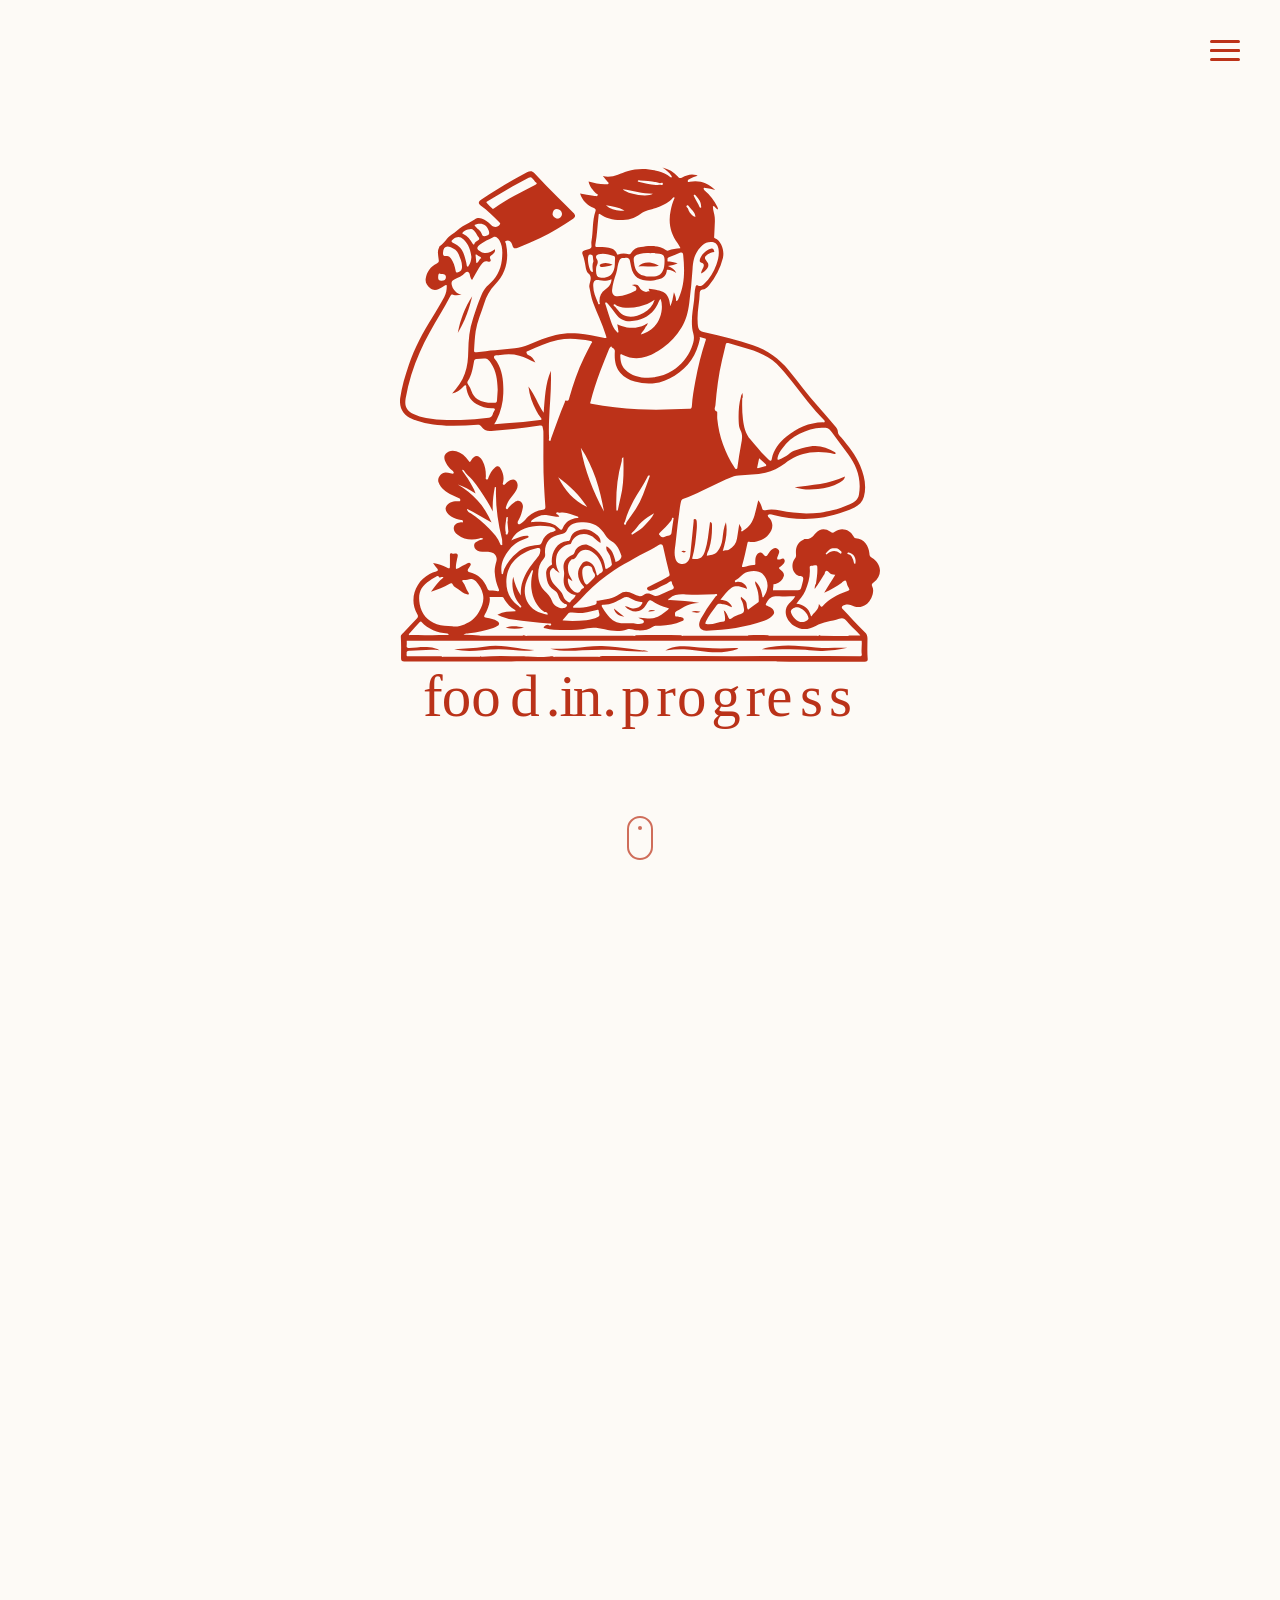
==== index.html @ 71061f3a "Add files via upload" ====
<!DOCTYPE html>
<html lang="sl">
<head>
    <meta charset="UTF-8">
    <meta name="viewport" content="width=device-width, initial-scale=1.0">
    <title>food.in.progress</title>
    <link href="https://cdn.jsdelivr.net/npm/bootstrap@5.3.0/dist/css/bootstrap.min.css" rel="stylesheet">
    <link rel="stylesheet" href="css/style.css">
</head>
<body class="intro-mode">

    <div class="grain"></div>

    <div id="overlay-menu" class="overlay">
        <nav class="overlay-content">
            <a href="lieferung.html">Essenslieferung</a>
            <a href="ausbildung.html">Ausbildung</a>
            <a href="catering.html">Pop-Up Catering</a>
            <a href="nachhaltigkeit.html">Nachhaltigkeit</a>
        </nav>
    </div>

    <div id="nav-icon">
        <span></span><span></span><span></span><span></span>
    </div>

    <div class="dot-nav">
        <div class="dot active" data-index="0"><span>Hausgemacht</span></div>
        <div class="dot" data-index="1"><span>Natürlich</span></div>
        <div class="dot" data-index="2"><span>Traditionell</span></div>
        <div class="dot" data-index="3"><span>Geschichte</span></div>
    </div>

    <div class="container-fluid p-0">
        <div class="row g-0 vh-100 overflow-hidden">
            
            <div id="left-panel" class="col-md-6 d-flex align-items-center justify-content-center">
                <div class="logo-wrapper">
                    <img src="image/logo.svg" alt="Logo" id="main-logo">
                </div>
                <div class="mouse"></div>
            </div>

            <div id="right-panel" class="col-md-6">
                
                <div class="fixed-bg-container">
                    <div class="bg-layer" id="bg-1" style="background-image: url('https://images.pexels.com/photos/8093916/pexels-photo-8093916.jpeg');"></div>
                    <div class="bg-layer" id="bg-2" style="background-image: url('https://images.pexels.com/photos/12421015/pexels-photo-12421015.jpeg');"></div>
                </div>

                <div class="sections-container">
                    <section class="v-section hausgemacht-section">
                        <div class="inner-content">
                            <h1>Hausgemacht. Direkt zu dir.</h1><hr>
                            <p>In der heutigen schnelllebigen Welt, in der Zeit ein kostbares Gut ist, bieten wir Ihnen frisch zubereitete, hausgemachte Mahlzeiten bequem nach Hause oder ins Büro – eine gesunde, hochwertige und köstliche Alternative zu gekauften Sandwiches und ungesunden Fertiggerichten.</p><br>
                            <a href="lieferung.html" class="btn-premium hausgemacht">Entdecken</a>
                        </div>
                    </section>

                    <section class="v-section naturlich-section transparent-bg">
                        <div class="inner-content light-text">
                            <h1>Natürlich. Regional. Ehrlicher Geschmack.</h1><hr>
                            <p>Mit frischen, regionalen Zutaten und viel Liebe zum Detail bereiten wir jede Mahlzeit sorgfältig und schonend für Sie zu. Dabei legen wir größten Wert auf Qualität, Natürlichkeit und ausgewogene Rezepturen. So genießen Sie ehrliche, hausgemachte Küche voller Geschmack – ganz ohne künstliche Zusätze und Kompromisse.</p>
                        </div>
                    </section>

                    <section class="v-section oma-section">
                        <div class="inner-content">
                            <h1>Wie bei Oma – nur schneller geliefert.</h1><hr>
                            <p>Unsere Gerichte erinnern an die vertrauten Aromen aus Omas Küche – mit traditionellen Rezepten, frischen Zutaten und viel Sorgfalt zubereitet. Wir verbinden bewährte Hausmannskost mit moderner Effizienz, damit Sie echte, hausgemachte Qualität genießen können, auch wenn der Alltag kaum Zeit zum Kochen lässt.</p>
                        </div>
                    </section>

                    <section class="v-section geschichte-section transparent-bg">
                        <div class="inner-content light-text">
                            <h1>Unsere Geschichte</h1><hr>
                            <p>Bevor er den Kochlöffel schwang, arbeitete unser Küchenchef viele Jahre als Architekt und gestaltete Gebäude mit Liebe zum Detail und klarer Vision. Heute überträgt er seine Erfahrung aus der Architektur auf die Küche: Jedes Gericht plant er mit Präzision, ästhetischem Gespür und Kreativität, sodass Geschmack, Optik und Harmonie perfekt zusammenspielen.</p>
                        </div>
                    </section>
                </div>
            </div>

        </div>
    </div>

    <script src="js/script.js"></script>
</body>
</html>
---- css/style.css ----
/* ================================================== */
/* 1. FONTS */
/* ================================================== */

/* Letter Gothic - za poudarke ali strojni videz */
@font-face {
    font-family: 'LetterGothic';
    src: url('../fonts/Letter Gothic MT Std Bold.woff2') format('woff2'),
         url('../fonts/Letter Gothic MT Std Bold.woff') format('woff');
    font-weight: bold;
    font-style: normal;
}

@font-face {
    font-family: 'LetterGothic';
    src: url('../fonts/Letter Gothic MT Oblique.woff2') format('woff2'),
         url('../fonts/Letter Gothic MT Oblique.woff') format('woff');
    font-weight: normal;
    font-style: italic;
}

@font-face {
    font-family: 'TTHoves';
    src: url('../fonts/TTHoves-Regular.woff2') format('woff2'),
         url('../fonts/TTHoves-Regular.woff') format('woff');
    font-weight: normal;
    font-style: normal;
}

@font-face {
    font-family: 'TTHoves';
    src: url('../fonts/TTHoves-Medium.woff2') format('woff2'),
         url('../fonts/TTHoves-Medium.woff') format('woff');
    font-weight: 500;
    font-style: normal;
}

/* ================================================== */
/* 2. ROOT VARIABLES */
/* ================================================== */
:root {
    --cream: #FDFAF6;
    --red: #BC3219;
    --other: #026a81;
    --svsiva:#e5e5e5;
}

/* ================================================== */
/* 3. GLOBAL STYLES */
/* ================================================== */
body, html {
    margin: 0;
    padding: 0;
    height: 100%;
    width: 100%;
    background-color: var(--cream);
    font-family: 'Segoe UI', sans-serif;
    overflow: hidden;
}

body {
    font-family: 'TTHoves', sans-serif;
}

h1, h2, .overlay-content a {
    font-family: 'LetterGothic', sans-serif;
    font-weight: bold;
}

/* ================================================== */
/* 4. GRAIN TEXTURE */
/* ================================================== */
.grain {
    position: fixed;
    top: -50%;
    left: -50%;
    width: 200%;
    height: 200%;
    background-image: url('https://upload.wikimedia.org/wikipedia/commons/5/5c/Image_gaussian_noise_example.png');
    opacity: 0.2;
    pointer-events: none;
    z-index: 9999;
    animation: noise 0.2s infinite;
}

@keyframes noise {
    0%, 100% { transform: translate(0,0); }
    10% { transform: translate(-1%,-1%); }
    25% { transform: translate(1%,1%); }
    50% { transform: translate(-1%,1%); }
}

/* ================================================== */
/* 5. SPLIT PANEL LOGIC */
/* ================================================== */
#left-panel {
    position: absolute;
    top: 0;
    left: 0;
    width: 100vw;
    height: 100vh;
    background-color: var(--cream);
    z-index: 100;
    transition: all 1.1s cubic-bezier(0.8, 0, 0.2, 1);
}

#right-panel {
    position: absolute;
    top: 0;
    right: -70vw;
    width: 70vw;
    height: 100vh;
    background-color: var(--cream);
    transition: all 1.1s cubic-bezier(0.8, 0, 0.2, 1);
    z-index: 90;
}

body.scrolled #left-panel { width: 30vw; background-color: var(--svsiva); }
body.scrolled #right-panel { right: 0; }

/* ================================================== */
/* 6. LOGO & MOUSE */
/* ================================================== */
.logo-wrapper {
    transform: scale(3);
    transition: 1.1s cubic-bezier(0.8, 0, 0.2, 1);
}

#main-logo {
    width: 160px;
    opacity: 0;
    animation: fadeIn 1.2s forwards 0.6s;
}

body.scrolled .logo-wrapper { transform: scale(2.5); }
body.scrolled #main-logo { filter: brightness(0) /*invert(1)*/; }

.mouse {
    position: absolute;
    bottom: 40px;
    left: 50%;
    transform: translateX(-50%);
    width: 26px;
    height: 44px;
    border: 2px solid var(--red);
    border-radius: 20px;
    transition: 0.5s;
    opacity: 0.7;
}

.mouse::before {
    content: '';
    position: absolute;
    top: 8px;
    left: 50%;
    width: 4px;
    height: 4px;
    background: var(--red);
    border-radius: 50%;
    transform: translateX(-50%);
    animation: wheel 2s infinite;
}

body.scrolled .mouse { opacity: 0; visibility: hidden; }

@keyframes wheel { to { opacity: 0; top: 25px; } }
@keyframes fadeIn { to { opacity: 1; } }

/* ================================================== */
/* 7. FIXED BACKGROUNDS WITH ZOOM EFFECT */
/* ================================================== */
.fixed-bg-container {
    position: absolute;
    top: 0;
    left: 0;
    width: 100%;
    height: 100%;
    z-index: -1;
    background: #000;
}

.bg-layer {
    position: absolute;
    top: 0;
    left: 0;
    width: 100%;
    height: 100%;
    background-size: cover;
    background-position: center;
    opacity: 0;
    transition: opacity 1s ease;
    transform: scale(1.15);
}

.bg-layer.active {
    opacity: 1;
    transform: scale(1);
    transition: opacity 1s ease, transform 6s ease-out;
}

/* ================================================== */
/* 8. SECTIONS */
/* ================================================== */
.sections-container {
    height: 100%;
    transition: transform 0.8s cubic-bezier(0.7, 0, 0.3, 1);
    display: flex;
    flex-direction: column;
    will-change: transform;
}

.v-section {
    height: 100vh;
    flex-shrink: 0;
    display: flex;
    align-items: center;
    justify-content: center;
    padding: 0 12%;
    color: var(--red);
    background-color: var(--cream);
}

.transparent-bg { background-color: transparent !important; }

.inner-content h1 {
    font-size: 3.5rem;
    font-weight: 800;
    text-transform: uppercase;
}

.light-text {
    color: var(--cream);
    text-shadow: 0 4px 15px rgba(0,0,0,0.4);
}

/* ================================================== */
/* 9. HAMBURGER ICON */
/* ================================================== */
#nav-icon {
    width: 30px;
    height: 22px;
    position: fixed;
    top: 40px;
    right: 40px;
    z-index: 10001;
    cursor: pointer;
    transition: 0.5s ease-in-out;
}

#nav-icon span {
    display: block;
    position: absolute;
    height: 3px;
    width: 100%;
    background: var(--red);
    border-radius: 9px;
    transition: .25s ease-in-out;
}

#nav-icon span:nth-child(1) { top: 0; }
#nav-icon span:nth-child(2), #nav-icon span:nth-child(3) { top: 9px; }
#nav-icon span:nth-child(4) { top: 18px; }

#nav-icon.open span:nth-child(1) { top: 9px; width: 0%; left: 50%; }
#nav-icon.open span:nth-child(2) { transform: rotate(45deg); }
#nav-icon.open span:nth-child(3) { transform: rotate(-45deg); }
#nav-icon.open span:nth-child(4) { top: 9px; width: 0%; left: 50%; }
#nav-icon.open span { background: var(--cream); }

/* ================================================== */
/* 10. OVERLAY MENU */
/* ================================================== */
.overlay {
    height: 100%;
    width: 0;
    position: fixed;
    z-index: 10000;
    top: 0;
    left: 0;
    background-color: var(--red);
    overflow: hidden;
    transition: 0.9s cubic-bezier(0.8, 0, 0.2, 1);
    display: flex;
    justify-content: center;
    align-items: center;
}

.overlay-content a {
    font-size: 3.5rem;
    color: var(--cream);
    text-decoration: none;
    display: block;
    margin: 20px 0;
    font-family: 'LetterGothic', sans-serif;
    font-style: italic;
    /*text-transform: uppercase;*/
    transition: 0.3s;
}

.overlay-content a:hover {
    /*opacity: 0.7;
    transform: skewX(-5deg);*/
    text-transform: uppercase;
}

/* ================================================== */
/* 11. DOT NAVIGATION */
/* ================================================== */
.dot-nav {
    position: fixed;
    right: 30px;
    top: 50%;
    transform: translateY(-50%);
    z-index: 100;
    opacity: 0;
    transition: 0.5s;
}

body.scrolled .dot-nav { opacity: 1; }

.dot {
    width: 10px;
    height: 10px;
    border: 2px solid var(--red);
    border-radius: 50%;
    margin: 25px 0;
    cursor: pointer;
    position: relative;
}

.dot.active { background: var(--red); }

.dot span {
    position: absolute;
    right: 25px;
    top: -5px;
    font-size: 11px;
    color: var(--red);
    opacity: 0;
    transition: 0.3s;
    text-transform: uppercase;
    font-weight: bold;
}

.dot:hover span { opacity: 1; }

/* ================================================== */
/* 12. PREMIUM BUTTON */
/* ================================================== */

.btn-premium {
    font-family: 'LetterGothic', sans-serif;
    font-weight: bold;
    text-transform: uppercase;
    text-decoration: none;
    letter-spacing: 2px;
    font-size: 1rem;
    
    color: var(--red);
    border: 2px solid var(--red);
    padding: 15px 40px;
    
    transition: all 0.4s cubic-bezier(0.25, 0.46, 0.45, 0.94);
    position: relative;
    overflow: hidden;
    z-index: 1;
}

/* Hover efekt - barve se zamenjajo */
.btn-premium:hover {
    color: var(--cream);
    background-color: var(--red);
}

/* Če je gumb na temni podlagi (npr. v sekcijah z light-text) */
.light-text + .btn-premium {
    color: var(--cream);
    border-color: var(--cream);
}

.light-text + .btn-premium:hover {
    color: var(--red);
    background-color: var(--cream);
}

/*/////////////////////////////////// H A U S G E M A C H T    S E C T I O N ////////////////////////////////////////*/

.hausgemacht-section p {
    font-family: 'LetterGothic', sans-serif;
    font-style: italic;
    font-size: 18px;
    
}


.hausgemacht-section h1 {
        color: black;
}

/*/////////////////////////////////// N A T U R L I C H    S E C T I O N ////////////////////////////////////////*/
.naturlich-section p {
    font-family: 'LetterGothic', sans-serif;
    font-style: italic;
    font-size: 18px;
}
/*/////////////////////////////////// O M A    S E C T I O N ////////////////////////////////////////*/
.oma-section p {
    font-family: 'LetterGothic', sans-serif;
    font-style: italic;
    font-size: 18px;
    color: black;
}

/*/////////////////////////////////// G E S C H I C H T E    S E C T I O N ////////////////////////////////////////*/
.geschichte-section p {
    font-family: 'LetterGothic', sans-serif;
    font-style: italic;
    font-size: 18px;
}

/************************************************************************************************************/

/* ================================================== */
/* 12. RESPONSIVE BREAKPOINTS */
/* ================================================== */
@media (max-width: 1400px) {
    .v-section { padding: 0 8%; }
    .inner-content h1 { font-size: 3rem; }
}

@media (max-width: 1200px) {
    .inner-content h1 { font-size: 2.5rem; }
    .overlay-content a { font-size: 3rem; }
    #nav-icon { top: 30px; right: 30px; }
}

@media (max-width: 992px) {
    body.scrolled #left-panel { width: 100vw; }
    #right-panel { display: none; }
    .v-section { padding: 0 6%; }
    .inner-content h1 { font-size: 2.2rem; }
    .dot-nav { right: 15px; }
    .overlay-content a { font-size: 2.5rem; }
}

@media (max-width: 768px) {
    html, body { overflow-x: hidden; }
    .logo-wrapper { transform: scale(1.8); }
    body.scrolled .logo-wrapper { transform: scale(1); }
    #main-logo { width: 120px; }
    .v-section { padding: 0 5%; text-align: center; justify-content: center; }
    .inner-content h1 { font-size: 1.8rem; line-height: 1.2; }
    .mouse, .dot-nav { display: none; }
    .overlay-content a { font-size: 2rem; }
}

@media (max-width: 480px) {
    .inner-content h1 { font-size: 1.5rem; }
    .overlay-content a { font-size: 1.6rem; }
    #nav-icon { top: 20px; right: 20px; }
    #main-logo { width: 100px; }
}

/* ================================================== */
/* 13. TOUCH OPTIMIZATIONS & FLUID TAP TARGETS */
/* ================================================== */
@media (pointer: coarse) {
    /* Global touch fixes */
    * { -webkit-tap-highlight-color: transparent; touch-action: manipulation; }

    /* Sections bounce fix */
    .sections-container, .v-section, .overlay {
        overscroll-behavior: contain;
        -webkit-overflow-scrolling: auto;
    }

    /* Dot navigation touch-friendly */
    .dot { min-width: 32px; min-height: 32px; padding: 8px; border-radius: 50%; }
    .dot span { pointer-events: none; }

    /* Hamburger menu touch-friendly */
    #nav-icon { min-width: 40px; min-height: 40px; padding: 6px; touch-action: manipulation; }

    /* Overlay menu links touch-friendly */
    .overlay-content a { padding: 12px 0; font-size: clamp(1.6rem, 4vw, 2.5rem); }

    /* Scroll mouse indicator */
    .mouse { min-width: 40px; min-height: 60px; border-width: 3px; }
    .mouse::before { width: 6px; height: 6px; }

    /* Prevent text selection */
    body, h1, h2, a, span { user-select: none; -webkit-user-select: none; -ms-user-select: none; }

    /* Fixed background smoothness */
    .fixed-bg-container, .bg-layer { will-change: transform, opacity; backface-visibility: hidden; }
}
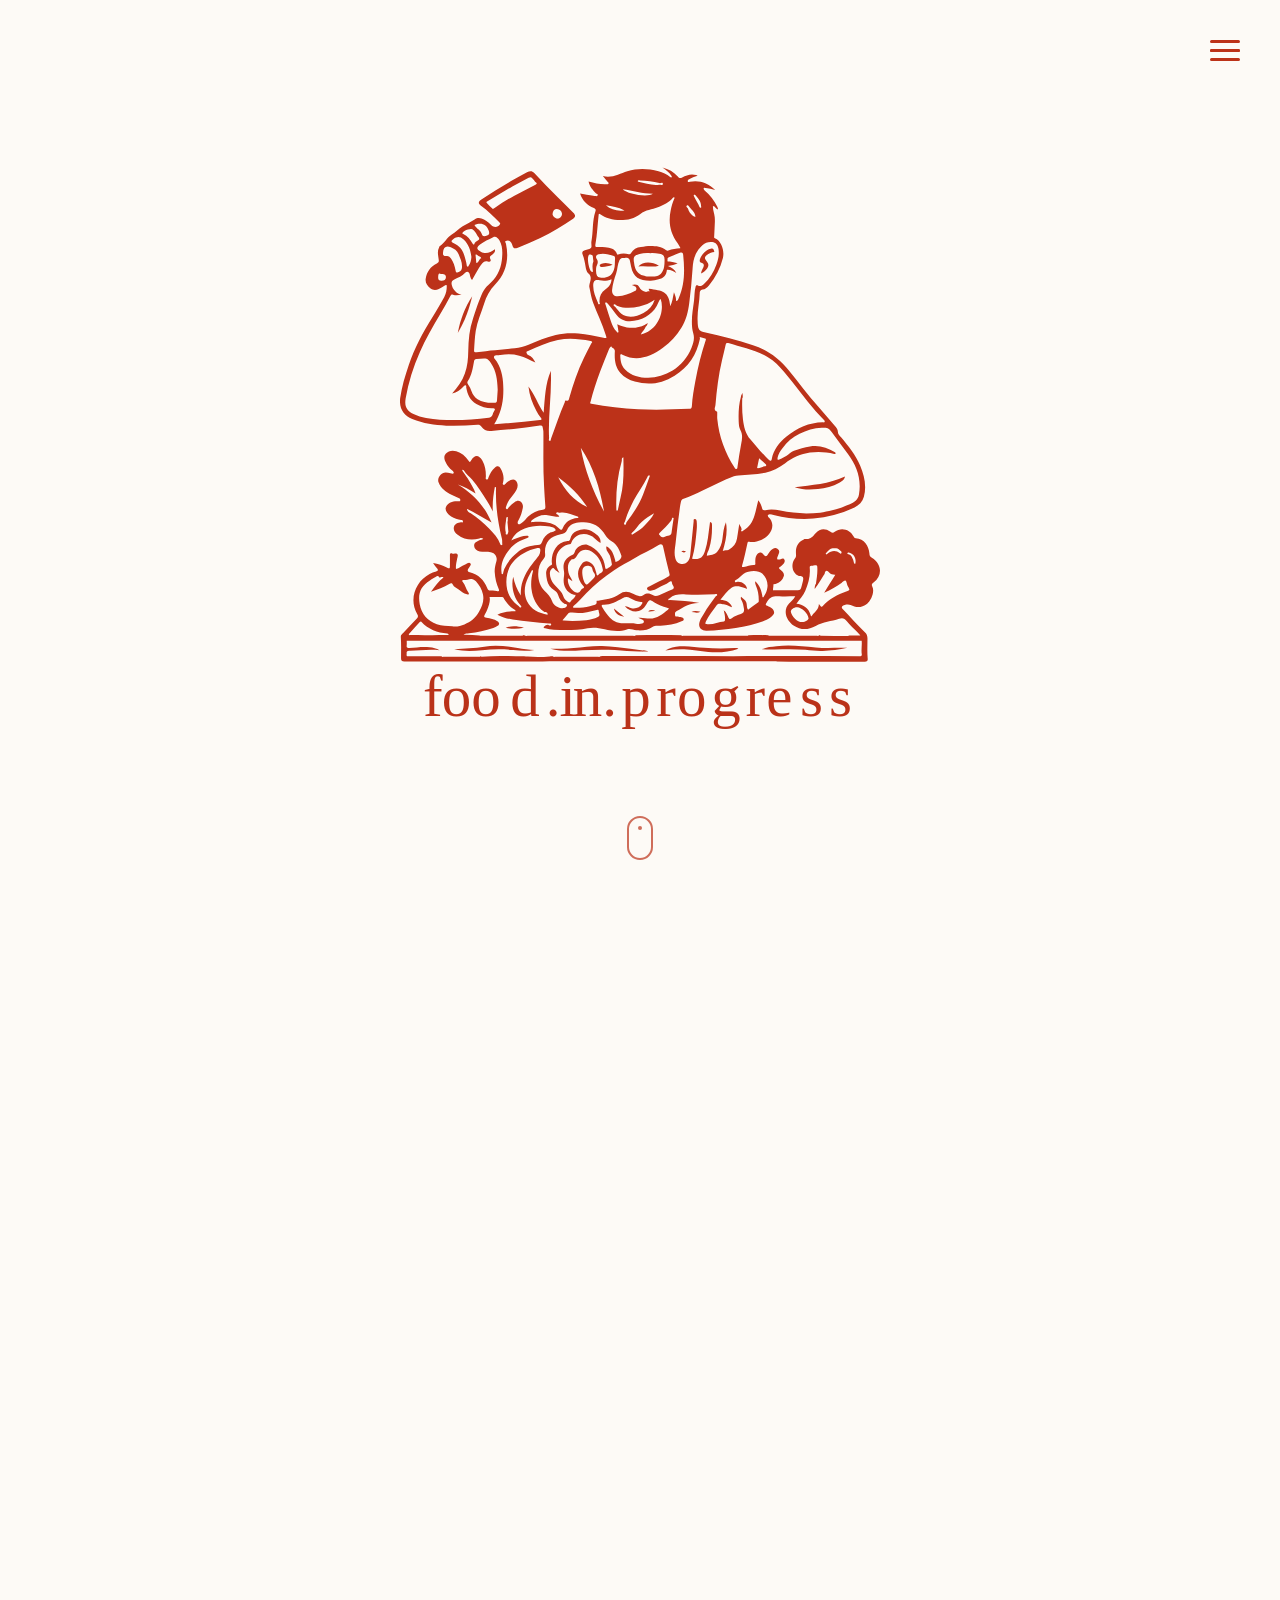
==== commit 3d1a4940: "Add files via upload" ====
--- a/index.html
+++ b/index.html
@@ -4,8 +4,10 @@
     <meta charset="UTF-8">
     <meta name="viewport" content="width=device-width, initial-scale=1.0">
     <title>food.in.progress</title>
+    <link rel="stylesheet" href="https://cdnjs.cloudflare.com/ajax/libs/font-awesome/6.4.0/css/all.min.css">
     <link href="https://cdn.jsdelivr.net/npm/bootstrap@5.3.0/dist/css/bootstrap.min.css" rel="stylesheet">
     <link rel="stylesheet" href="css/style.css">
+    
 </head>
 <body class="intro-mode">
 
@@ -13,10 +15,21 @@
 
     <div id="overlay-menu" class="overlay">
         <nav class="overlay-content">
-            <a href="lieferung.html">Essenslieferung</a>
-            <a href="ausbildung.html">Ausbildung</a>
-            <a href="catering.html">Pop-Up Catering</a>
-            <a href="nachhaltigkeit.html">Nachhaltigkeit</a>
+            <div class="nav-links">
+                <a href="lieferung.html">Essenslieferung</a>
+                <a href="ausbildung.html">Ausbildung</a>
+                <a href="catering.html">Pop-Up Catering</a>
+                <a href="nachhaltigkeit.html">Nachhaltigkeit</a>
+            </div>
+            
+            <div class="social-links">
+                <a href="https://instagram.com/" target="_blank" class="social-icon">
+                    <i class="fa-brands fa-instagram"></i>
+                </a>
+                <a href="https://wa.me/yournumber" target="_blank" class="social-icon">
+                    <i class="fa-brands fa-whatsapp"></i>
+                </a>
+            </div>
         </nav>
     </div>
 
@@ -44,8 +57,10 @@
             <div id="right-panel" class="col-md-6">
                 
                 <div class="fixed-bg-container">
-                    <div class="bg-layer" id="bg-1" style="background-image: url('https://images.pexels.com/photos/8093916/pexels-photo-8093916.jpeg');"></div>
-                    <div class="bg-layer" id="bg-2" style="background-image: url('https://images.pexels.com/photos/12421015/pexels-photo-12421015.jpeg');"></div>
+                    <div class="bg-layer active" id="bg-0" ></div>
+                    <div class="bg-layer" id="bg-1" style="background-image: url('image/img2.jpg');"></div>
+                    <div class="bg-layer" id="bg-2" style="background-image: url('image/img3.jpg');" ></div>
+                    <div class="bg-layer" id="bg-3" style="background-image: url('image/bevk.png');"></div>
                 </div>
 
                 <div class="sections-container">
@@ -72,7 +87,7 @@
                     </section>
 
                     <section class="v-section geschichte-section transparent-bg">
-                        <div class="inner-content light-text">
+                        <div class="inner-content">
                             <h1>Unsere Geschichte</h1><hr>
                             <p>Bevor er den Kochlöffel schwang, arbeitete unser Küchenchef viele Jahre als Architekt und gestaltete Gebäude mit Liebe zum Detail und klarer Vision. Heute überträgt er seine Erfahrung aus der Architektur auf die Küche: Jedes Gericht plant er mit Präzision, ästhetischem Gespür und Kreativität, sodass Geschmack, Optik und Harmonie perfekt zusammenspielen.</p>
                         </div>
--- a/css/style.css
+++ b/css/style.css
@@ -421,76 +421,38 @@
 /************************************************************************************************************/
 
 /* ================================================== */
-/* 12. RESPONSIVE BREAKPOINTS */
-/* ================================================== */
-@media (max-width: 1400px) {
-    .v-section { padding: 0 8%; }
-    .inner-content h1 { font-size: 3rem; }
-}
-
-@media (max-width: 1200px) {
-    .inner-content h1 { font-size: 2.5rem; }
-    .overlay-content a { font-size: 3rem; }
-    #nav-icon { top: 30px; right: 30px; }
-}
+/* MOBILE: REMOVE SPLIT ANIMATION COMPLETELY */
+/* ================================================== */
 
 @media (max-width: 992px) {
-    body.scrolled #left-panel { width: 100vw; }
-    #right-panel { display: none; }
-    .v-section { padding: 0 6%; }
-    .inner-content h1 { font-size: 2.2rem; }
-    .dot-nav { right: 15px; }
-    .overlay-content a { font-size: 2.5rem; }
-}
-
-@media (max-width: 768px) {
-    html, body { overflow-x: hidden; }
-    .logo-wrapper { transform: scale(1.8); }
-    body.scrolled .logo-wrapper { transform: scale(1); }
-    #main-logo { width: 120px; }
-    .v-section { padding: 0 5%; text-align: center; justify-content: center; }
-    .inner-content h1 { font-size: 1.8rem; line-height: 1.2; }
-    .mouse, .dot-nav { display: none; }
-    .overlay-content a { font-size: 2rem; }
-}
-
-@media (max-width: 480px) {
-    .inner-content h1 { font-size: 1.5rem; }
-    .overlay-content a { font-size: 1.6rem; }
-    #nav-icon { top: 20px; right: 20px; }
-    #main-logo { width: 100px; }
-}
-
-/* ================================================== */
-/* 13. TOUCH OPTIMIZATIONS & FLUID TAP TARGETS */
-/* ================================================== */
-@media (pointer: coarse) {
-    /* Global touch fixes */
-    * { -webkit-tap-highlight-color: transparent; touch-action: manipulation; }
-
-    /* Sections bounce fix */
-    .sections-container, .v-section, .overlay {
-        overscroll-behavior: contain;
-        -webkit-overflow-scrolling: auto;
+
+    /* Popolnoma odstranimo left panel */
+    #left-panel {
+        display: none !important;
     }
 
-    /* Dot navigation touch-friendly */
-    .dot { min-width: 32px; min-height: 32px; padding: 8px; border-radius: 50%; }
-    .dot span { pointer-events: none; }
-
-    /* Hamburger menu touch-friendly */
-    #nav-icon { min-width: 40px; min-height: 40px; padding: 6px; touch-action: manipulation; }
-
-    /* Overlay menu links touch-friendly */
-    .overlay-content a { padding: 12px 0; font-size: clamp(1.6rem, 4vw, 2.5rem); }
-
-    /* Scroll mouse indicator */
-    .mouse { min-width: 40px; min-height: 60px; border-width: 3px; }
-    .mouse::before { width: 6px; height: 6px; }
-
-    /* Prevent text selection */
-    body, h1, h2, a, span { user-select: none; -webkit-user-select: none; -ms-user-select: none; }
-
-    /* Fixed background smoothness */
-    .fixed-bg-container, .bg-layer { will-change: transform, opacity; backface-visibility: hidden; }
-}+    /* Right panel zavzame full screen brez animacij */
+    #right-panel {
+        position: relative;
+        right: 0 !important;
+        width: 100vw !important;
+        height: 100vh;
+        transition: none !important;
+    }
+
+    /* Onemogočimo vse split tranzicije */
+    #left-panel,
+    #right-panel {
+        transition: none !important;
+    }
+
+    /* body.scrolled nima več vizualnega efekta */
+    body.scrolled #right-panel {
+        right: 0;
+        width: 100vw;
+    }
+
+    body.scrolled #left-panel {
+        display: none !important;
+    }
+}
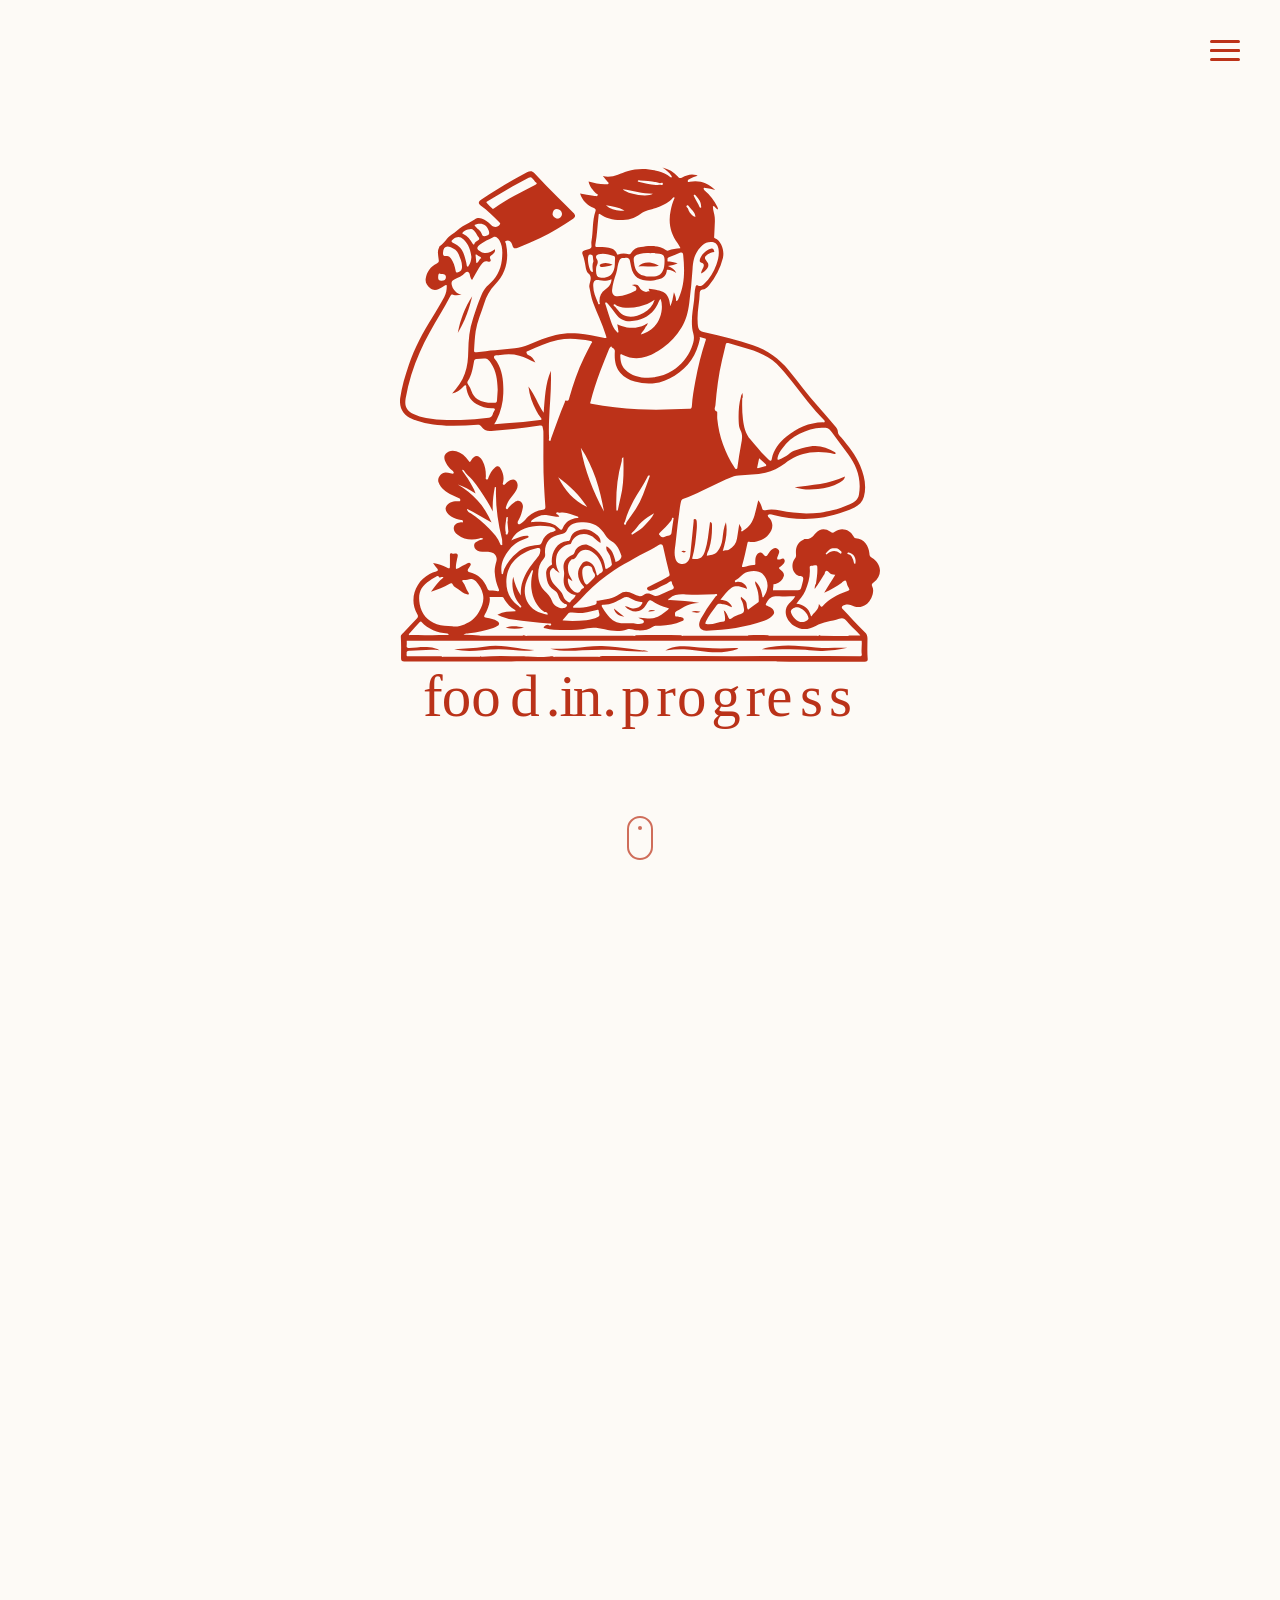
==== commit c9f49121: "Add files via upload" ====
--- a/index.html
+++ b/index.html
@@ -23,10 +23,10 @@
             </div>
             
             <div class="social-links">
-                <a href="https://instagram.com/" target="_blank" class="social-icon">
+                <a href="https://instagram.com/food.in.progress/" target="_blank" class="social-icon">
                     <i class="fa-brands fa-instagram"></i>
                 </a>
-                <a href="https://wa.me/yournumber" target="_blank" class="social-icon">
+                <a href="https://wa.me/+41 78 611 48 33" target="_blank" class="social-icon">
                     <i class="fa-brands fa-whatsapp"></i>
                 </a>
             </div>
--- a/css/style.css
+++ b/css/style.css
@@ -303,6 +303,67 @@
     text-transform: uppercase;
 }
 
+/* Razporeditev v overlayu */
+.overlay-content {
+    display: flex;
+    flex-direction: column;
+    align-items: center;
+    justify-content: center;
+    width: 100%;
+}
+
+
+
+
+
+.overlay-content {
+    z-index: 10001; /* Vsebina mora biti nad ozadjem overlay-a */
+    position: relative;
+    
+    
+}
+
+.social-links {
+    margin-top: 40px;
+    display: flex;
+    gap: 40px;
+    opacity: 1;
+    transform: translateY(20px);
+    transition: all 0.6s cubic-bezier(0.77, 0, 0.175, 1) 0.5s; /* Dodan delay */
+    
+}
+
+
+
+.social-icon {
+    color: var(--cream) !important; /* Prisilimo belo barvo */
+    font-size: 2.5rem;
+    pointer-events: auto; /* Omogočimo klike */
+    z-index: 10002;
+}
+
+/* Popravek za stabilnost slik */
+.bg-layer {
+    position: absolute;
+    inset: 0;
+    background-size: cover;
+    background-position: center;
+    opacity: 0;
+    transform: scale(1.1);
+    transition: opacity 1s ease, transform 1.2s cubic-bezier(0.2, 1, 0.3, 1);
+}
+
+.bg-layer.active {
+    opacity: 1;
+    transform: scale(1);
+}
+
+/* Zrnatost ne sme blokirati klikov */
+.grain {
+    pointer-events: none;
+    z-index: 99999;
+}
+
 /* ================================================== */
 /* 11. DOT NAVIGATION */
 /* ================================================== */
@@ -416,43 +477,11 @@
     font-family: 'LetterGothic', sans-serif;
     font-style: italic;
     font-size: 18px;
+    color: black;
+}
+
+.geschichte-section h1 {
+        color: black;
 }
 
 /************************************************************************************************************/
-
-/* ================================================== */
-/* MOBILE: REMOVE SPLIT ANIMATION COMPLETELY */
-/* ================================================== */
-
-@media (max-width: 992px) {
-
-    /* Popolnoma odstranimo left panel */
-    #left-panel {
-        display: none !important;
-    }
-
-    /* Right panel zavzame full screen brez animacij */
-    #right-panel {
-        position: relative;
-        right: 0 !important;
-        width: 100vw !important;
-        height: 100vh;
-        transition: none !important;
-    }
-
-    /* Onemogočimo vse split tranzicije */
-    #left-panel,
-    #right-panel {
-        transition: none !important;
-    }
-
-    /* body.scrolled nima več vizualnega efekta */
-    body.scrolled #right-panel {
-        right: 0;
-        width: 100vw;
-    }
-
-    body.scrolled #left-panel {
-        display: none !important;
-    }
-}
